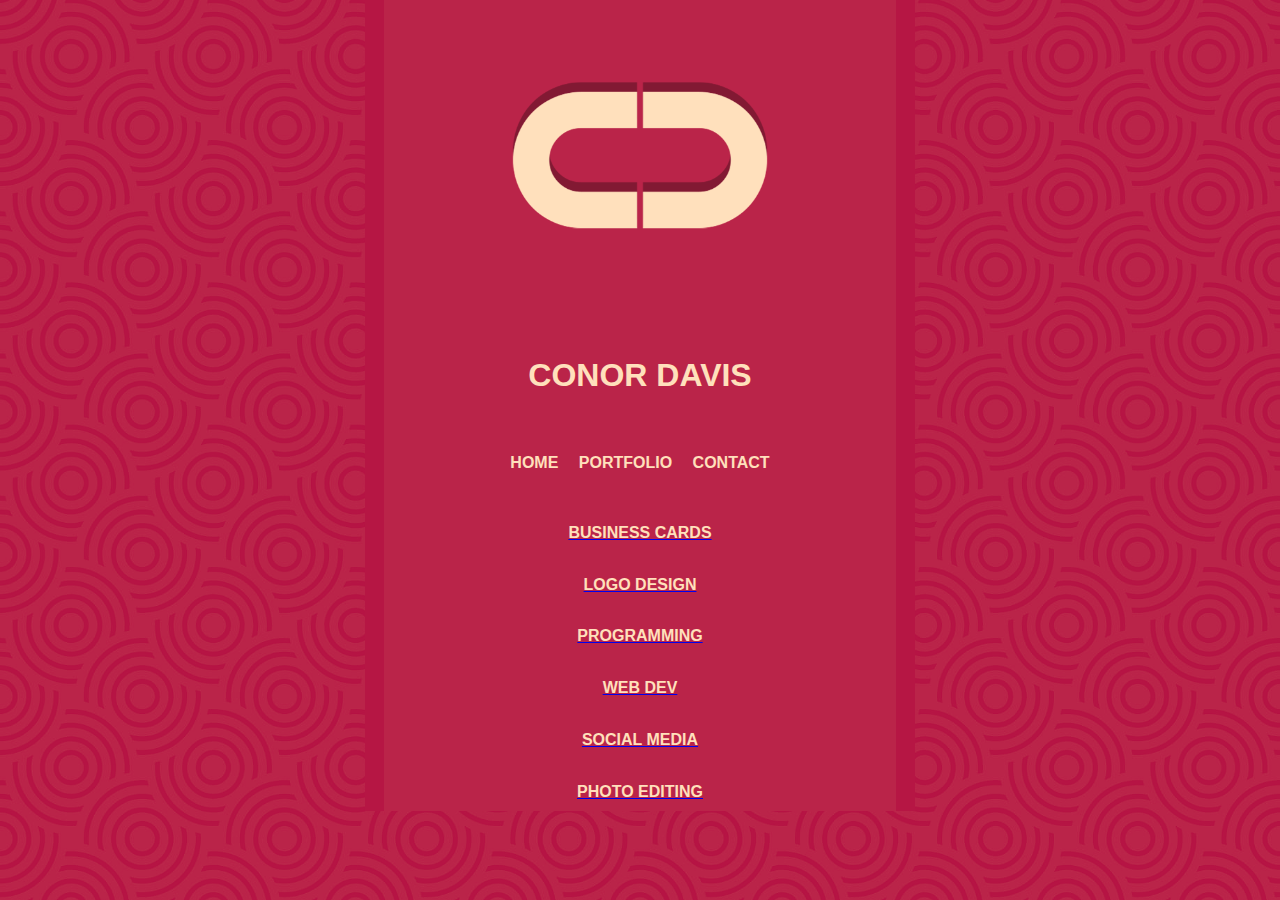
==== portfolio.html @ b68ecae2 "Add files via upload" ====
<!DOCTYPE html>
<!-- English -->
<html lang="en">
<head>
  <!-- Settings -->
  <meta charset="UTF-8">
  <meta name="viewport" content="width=device-width, initial-scale=1.0">
  <link rel="stylesheet" href="settings/styling.css">
  <title>CD Design - Ireland</title>
</head>
<body>
  <!-- Main Section -->
  <div class="container">
    <!-- Website Wide -->
    <!-- Logo -->
    <div class="logo"><img src="files/logo.png" alt="image"></div>
    <!-- Name -->
    <h1>CONOR DAVIS</h1>
    <!-- Menu -->
    <div class="menu">
      <!-- index.html -->
      <h2>HOME</h2>
      <!-- portfolio.html -->
      <h2>PORTFOLIO</h2>
      <!-- contact.html-->
      <h2>CONTACT</h2>
    </div>
    <a href="portfolio-businesscards.html"><h2>BUSINESS CARDS</h2></a>
    <a href="portfolio-logodesign.html"><h2>LOGO DESIGN</h2></a>
    <a href="portfolio-programming.html"><h2>PROGRAMMING</h2></a>
    <a href="portfolio-webdev.html"><h2>WEB DEV</h2></a>
    <a href="portfolio-socialmedia.html"><h2>SOCIAL MEDIA</h2></a>
    <a href="portfolio-photoediting.html"><h2>PHOTO EDITING</h2></a>
  </div>
  <!-- Section Ended -->
</body>
</html>
---- settings/styling.css ----
body {
    font-family: 'Trebuchet MS', sans-serif;
    margin: 0;
    padding: 0;
    background-image: url("../files/background.png");
    background: no-repeat center/100% url("../files/background.png");
}
.container {
    max-width: 40%;
    min-height: 100%;
    margin: auto;
    background-color: #ba2449;
    border-left:1.5vw solid #b61644;
    border-right:1.5vw solid #b61644;
}

.logo img {
    display: block;
    max-width: 25vw;
    margin-left: auto;
    margin-right: auto;
    text-align: center;
}

.menu {
    display: flex;              
    justify-content: center;    
    align-items: center;    
    margin-bottom: 2vh;  
    margin-top: 2vh;  
}

h1 {
    font-size: 2em;
    text-align: center;
    padding: 3%;
    color: #ffe0bc;
}

h2 {
    font-size: 1em;
    text-align: center;
    padding: 2%;
    color: #ffe0bc;
}

h3 {
    font-size: 0.75em;
    text-align: center;
    padding: 1%;
    color: #ffe0bc;
}

p {
    font-family: 'Trebuchet MS', sans-serif;
    font-size: 0.75em;
    text-align: left;
    margin: 8%;
    padding: 8%;
    color: #ffe0bc;
}

#intro {

    display: block;
    margin-left: auto;
    margin-right: auto;
    text-align: center;

}

#intro img {

    text-align: left;
    display: block;
    width: 20vw;
    margin-left: auto;
    margin-right: auto;
    text-align: center;

}

#workexp {

    display: block;
    width: 15vw;
    margin-left: auto;
    margin-right: auto;
    text-align: center;
    padding: 2%;

}
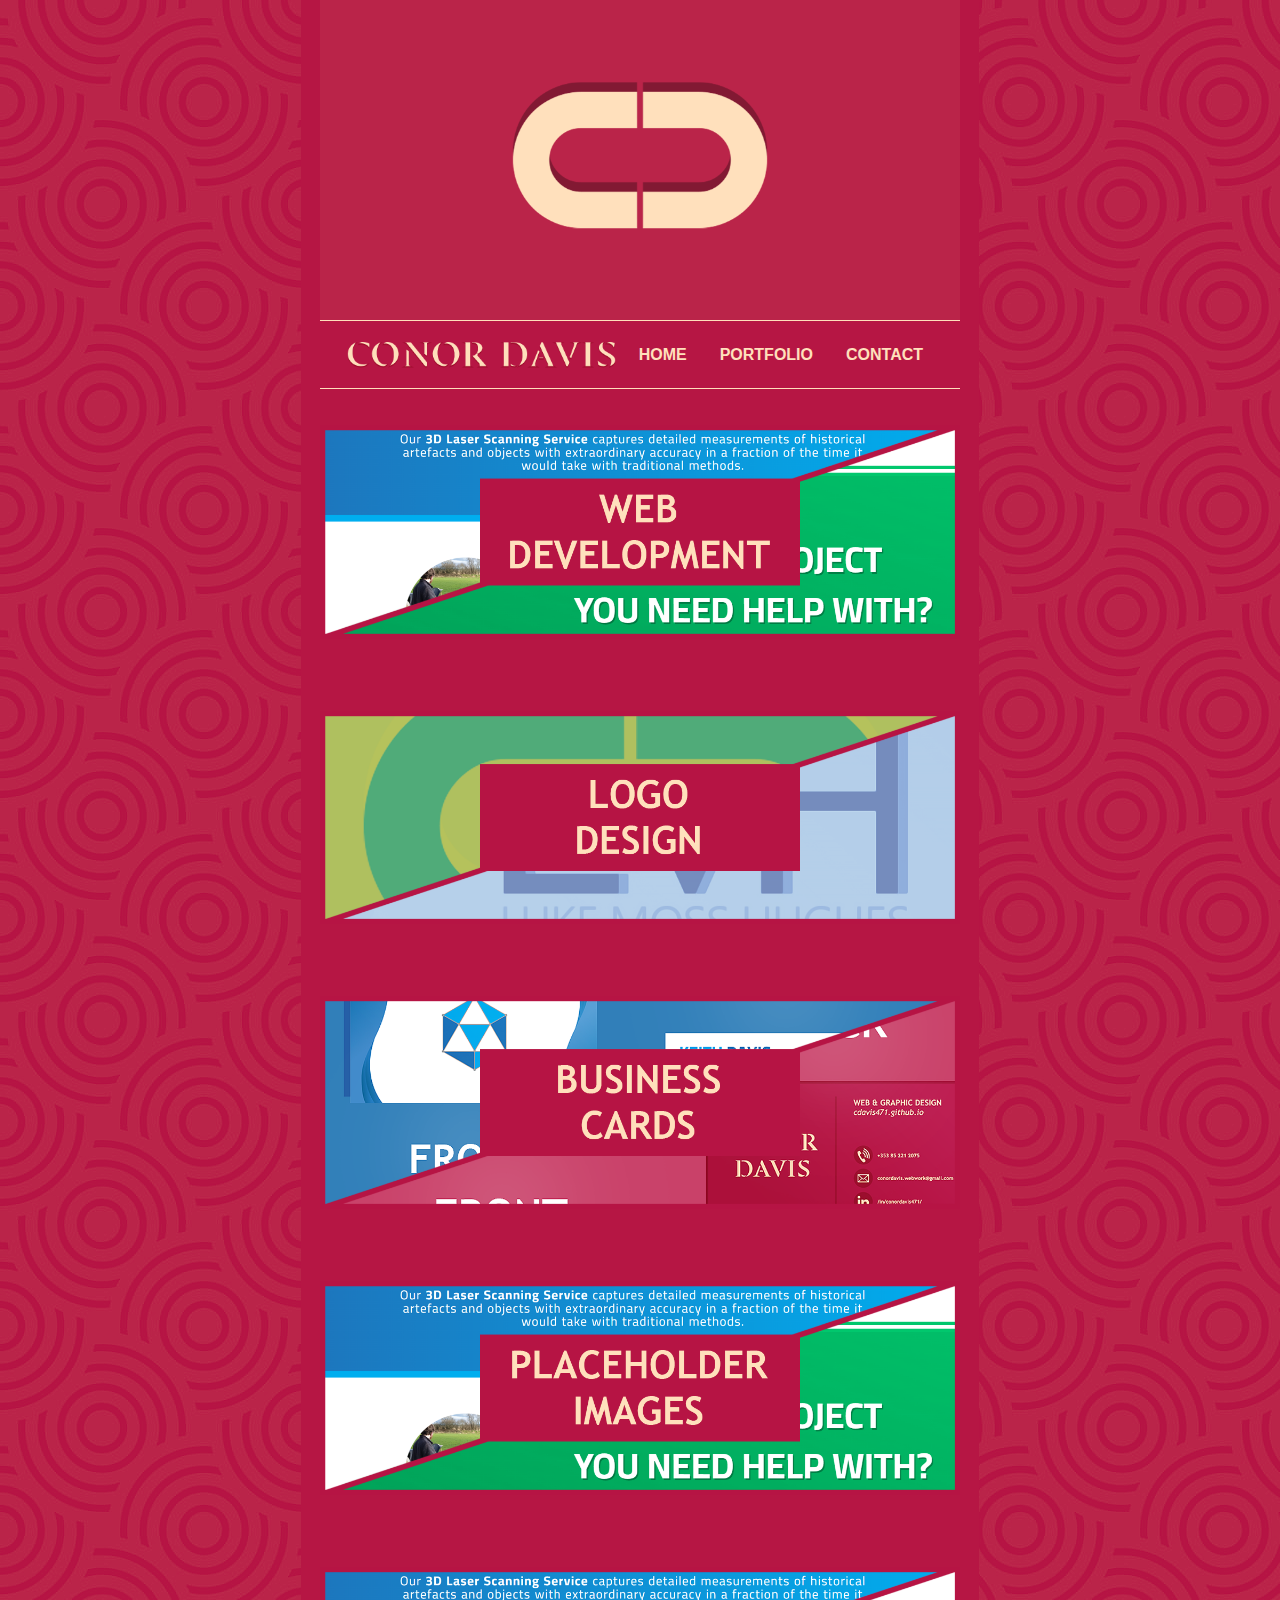
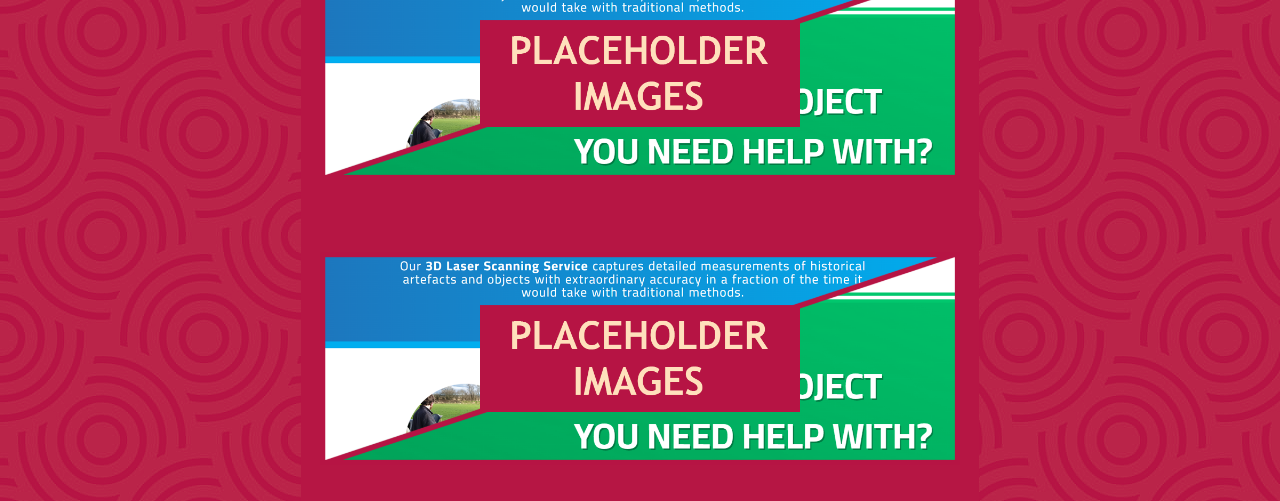
==== commit 889fdefb: "Add files via upload" ====
--- a/portfolio.html
+++ b/portfolio.html
@@ -6,7 +6,7 @@
   <meta charset="UTF-8">
   <meta name="viewport" content="width=device-width, initial-scale=1.0">
   <link rel="stylesheet" href="settings/styling.css">
-  <title>CD Design - Ireland</title>
+  <title>Conor Davis - Web Work & Design</title>
 </head>
 <body>
   <!-- Main Section -->
@@ -14,23 +14,30 @@
     <!-- Website Wide -->
     <!-- Logo -->
     <div class="logo"><img src="files/logo.png" alt="image"></div>
-    <!-- Name -->
-    <h1>CONOR DAVIS</h1>
     <!-- Menu -->
+    <div class="menu-line"></div> <!-- Add this for the line -->
     <div class="menu">
+      <br>
+      <img src="files/name.png" alt="image">
       <!-- index.html -->
-      <h2>HOME</h2>
+      <h2><a href="index.html">HOME</a></h2>
       <!-- portfolio.html -->
-      <h2>PORTFOLIO</h2>
+      <h2><a href="portfolio.html">PORTFOLIO</a></h2>
       <!-- contact.html-->
-      <h2>CONTACT</h2>
+      <h2><a href="contact.html">CONTACT</a></h2>
+      <br>
     </div>
-    <a href="portfolio-businesscards.html"><h2>BUSINESS CARDS</h2></a>
-    <a href="portfolio-logodesign.html"><h2>LOGO DESIGN</h2></a>
-    <a href="portfolio-programming.html"><h2>PROGRAMMING</h2></a>
-    <a href="portfolio-webdev.html"><h2>WEB DEV</h2></a>
-    <a href="portfolio-socialmedia.html"><h2>SOCIAL MEDIA</h2></a>
-    <a href="portfolio-photoediting.html"><h2>PHOTO EDITING</h2></a>
+    <div class="menu-line"></div> <!-- Add this for the line -->
+    <!-- Page Specific-->
+    <!-- Menu -->
+    <div id="portfolio-menu-selection">
+      <a href="portfolio-webdev.html"><img src="files/menu-one.png" alt="image"></a>
+      <a href="portfolio-logodesign.html"><img src="files/menu-two.png" alt="image"></a>
+      <a href="portfolio-businesscards.html"><img src="files/menu-three.png" alt="image"></a>
+      <a href="portfolio-socialmedia.html"><img src="files/menu-four.png" alt="image"></a>
+      <a href="portfolio-photoediting.html"><img src="files/menu-five.png" alt="image"></a>
+      <a href="portfolio-programming.html"><img src="files/menu-six.png" alt="image"></a>
+    </div>
   </div>
   <!-- Section Ended -->
 </body>
--- a/settings/styling.css
+++ b/settings/styling.css
@@ -1,19 +1,24 @@
+/* GLOBAL STYLING */
+/* General */
 body {
     font-family: 'Trebuchet MS', sans-serif;
     margin: 0;
     padding: 0;
+    min-width:100vw;
+    min-height:100vh;
     background-image: url("../files/background.png");
-    background: no-repeat center/100% url("../files/background.png");
+    background-repeat: repeat;
 }
+/* Main Container */
 .container {
-    max-width: 40%;
+    max-width: 50%;
     min-height: 100%;
     margin: auto;
     background-color: #ba2449;
     border-left:1.5vw solid #b61644;
     border-right:1.5vw solid #b61644;
 }
-
+/* CD Logo */
 .logo img {
     display: block;
     max-width: 25vw;
@@ -21,72 +26,167 @@
     margin-right: auto;
     text-align: center;
 }
-
+/* Navigation Bar */
 .menu {
-    display: flex;              
-    justify-content: center;    
-    align-items: center;    
-    margin-bottom: 2vh;  
-    margin-top: 2vh;  
+    display: flex;
+    align-items: center; /* Vertically aligns items */
+    justify-content: space-between; /* Separates logo and menu items completely */
+    flex-wrap: nowrap; /* Prevents wrapping of content */
+    width: 100%; /* Ensures the menu fits within the parent container */
+    max-width: 100%; /* Limits the width */
+    background-color: #b61644;
+    padding: 0.5em 1em; /* Adds padding for better spacing */
+    box-sizing: border-box; /* Includes padding in the element's total width */
 }
 
+.menu img {
+    max-height: 3.2em; /* Scales the logo to fit with text size */
+    flex-shrink: 0; /* Prevents logo from shrinking */
+}
+
+.menu .menu-items {
+    display: flex; /* Aligns text buttons inline */
+    gap: 1em; /* Adds consistent space between the menu items */
+    margin-left: auto; /* Forces the menu items to align to the right */
+}
+
+.menu h2 {
+    margin: 0; /* Removes any default margin */
+    font-size: 1em; /* Adjusts font size if necessary */
+    white-space: nowrap; /* Keeps text on a single line */
+}
+
+.menu a {
+    text-decoration: none; /* Removes underline from links */
+    color: #ffe0bc; /* Text color */
+    display: inline-block; /* Ensures text buttons align properly */
+}
+/* Line Break Styling */
+.menu-line {
+    height: 1px; /* Thickness of the line */
+    background-color: #ffe0bc; /* Gold color */
+    width: 100%; /* Spans the full width of the menu container */
+    margin: auto; /* Adds spacing around the line */
+    display: block; /* Ensures the line is visible as a block element */
+}
+
+
+
+/* Header 1 */
 h1 {
     font-size: 2em;
     text-align: center;
     padding: 3%;
     color: #ffe0bc;
 }
-
+/* Header 2 */
 h2 {
-    font-size: 1em;
+    font-size: 1.2em;
     text-align: center;
     padding: 2%;
     color: #ffe0bc;
 }
-
+/* Header 3 */
 h3 {
-    font-size: 0.75em;
+    font-size: 0.85em;
     text-align: center;
     padding: 1%;
     color: #ffe0bc;
 }
-
+/* Paragraph */
 p {
     font-family: 'Trebuchet MS', sans-serif;
-    font-size: 0.75em;
+    font-size: 0.85em;
     text-align: left;
-    margin: 8%;
-    padding: 8%;
     color: #ffe0bc;
 }
-
+ul {
+    text-align: left;
+    font-size: 0.85em;
+    color: #ffe0bc;
+}
+li {
+    text-align: left;
+    color: #ffe0bc;
+}
+/* Links */
+a {
+    text-align: center;
+    text-decoration: none;
+    color: #ffe0bc;
+}
+/* Link Formatting */
+a:link {
+    text-decoration: none;
+    color: #ffe0bc;
+}
+/* Link Visited */
+a:visited {
+    text-decoration: none;
+    color: #ffe0bc;
+}
+/* Link Hovering */
+a:hover {
+    text-decoration: none;
+    color: #821933;
+}
+/* Link Active */
+a:active {
+    text-decoration: none;
+    color: #821933;
+}
+/* Page Specific */
+/* index.html */
+/* Introduction */
 #intro {
-
+    margin-top: 10vh;
+    padding-left: 4vw;
+    padding-right: 4vw;
     display: block;
     margin-left: auto;
     margin-right: auto;
     text-align: center;
-
 }
-
+/* Personal Photo */
 #intro img {
-
     text-align: left;
     display: block;
+    width: 33vw;
+    margin-left: auto;
+    margin-right: auto;
+    margin-top: 3vh;
+    margin-bottom: 10vh;
+}
+/* Work Experience */
+#workexp {
+    display: block;
+    margin-top: 10vh;
     width: 20vw;
     margin-left: auto;
     margin-right: auto;
     text-align: center;
-
+    padding: 2%;
 }
-
-#workexp {
-
+/* Work Experience Logos */
+#workexp img {
     display: block;
-    width: 15vw;
+    width: 50%;
     margin-left: auto;
     margin-right: auto;
     text-align: center;
-    padding: 2%;
+}
+/* Portfolio Menu */
+#portfolio-menu-selection {
+    display: block;
+    text-align: center;
+    background-color:#b61644;
+}
+
+/* Portfolio Banners */
+#portfolio-menu-selection img {
+    padding-top: 4vh;
+    padding-bottom: 4vh;
+    display: block;
+    width: 100%;
 
 }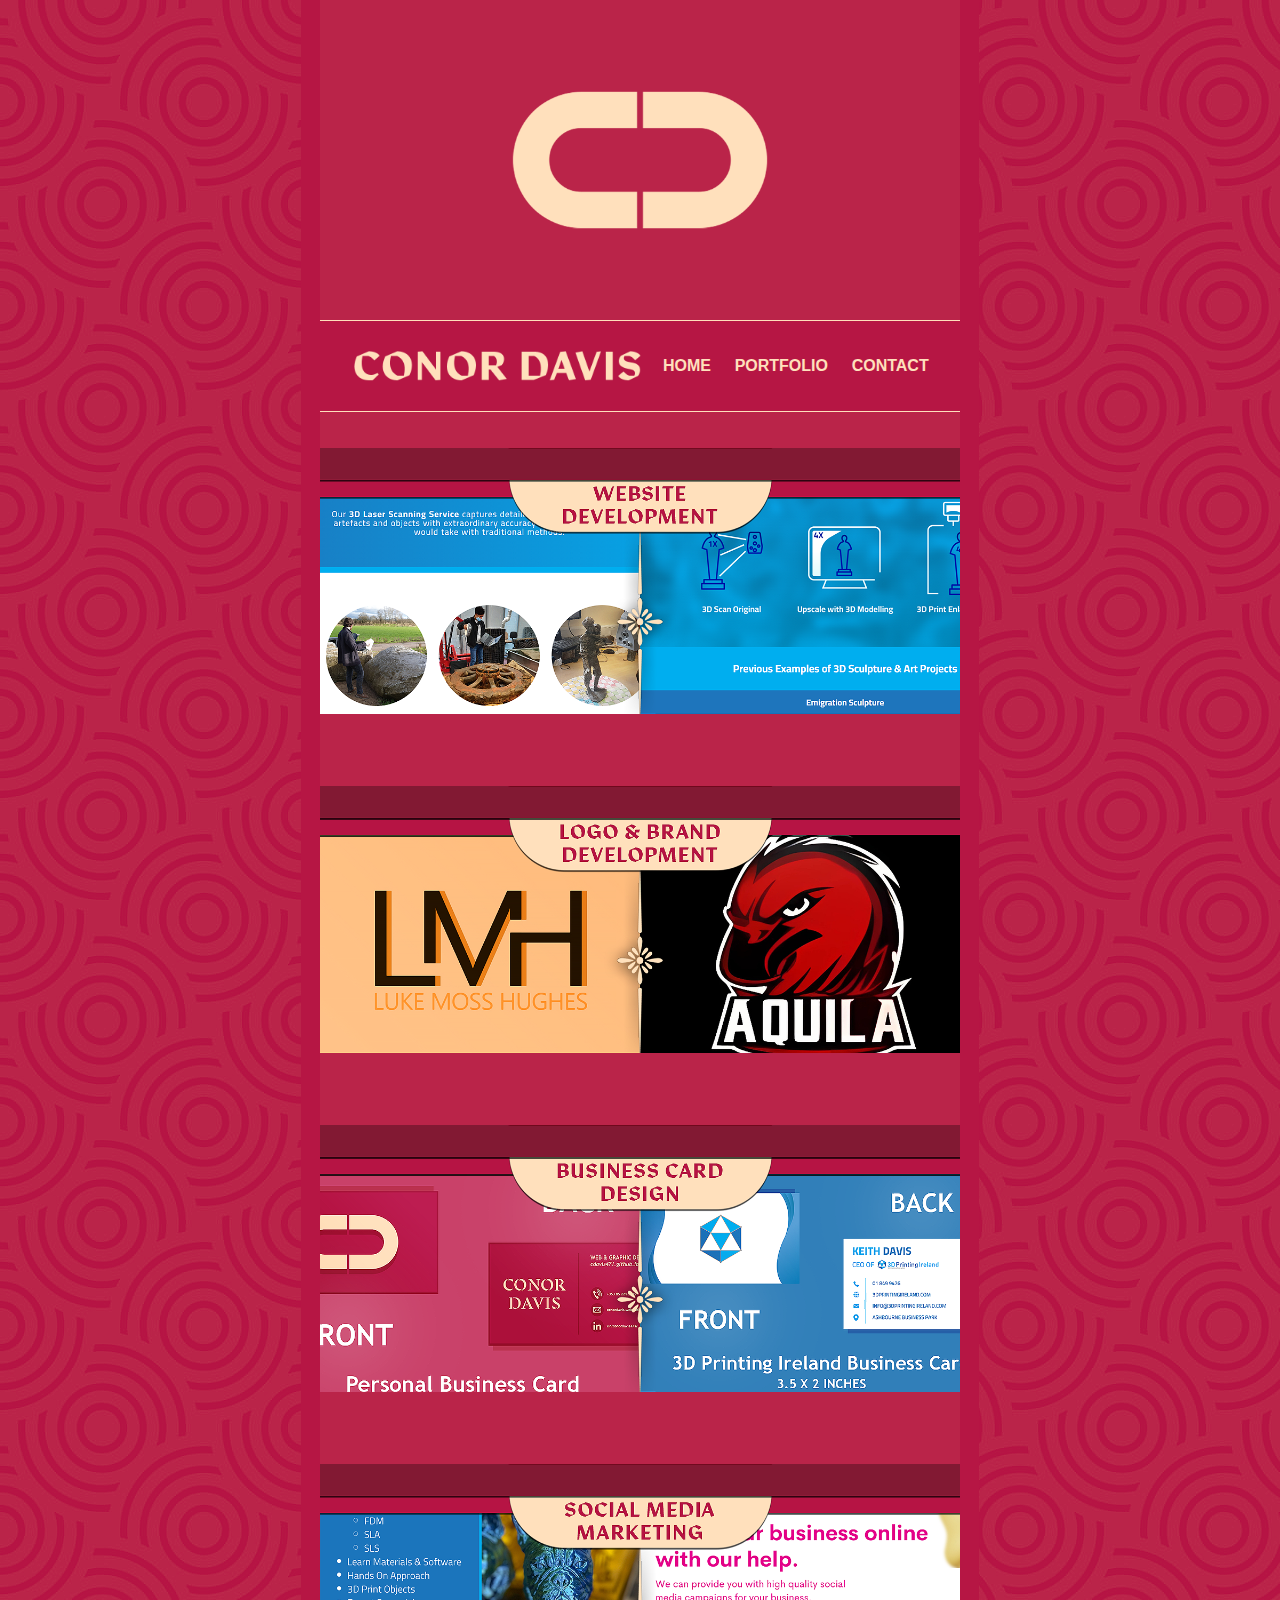
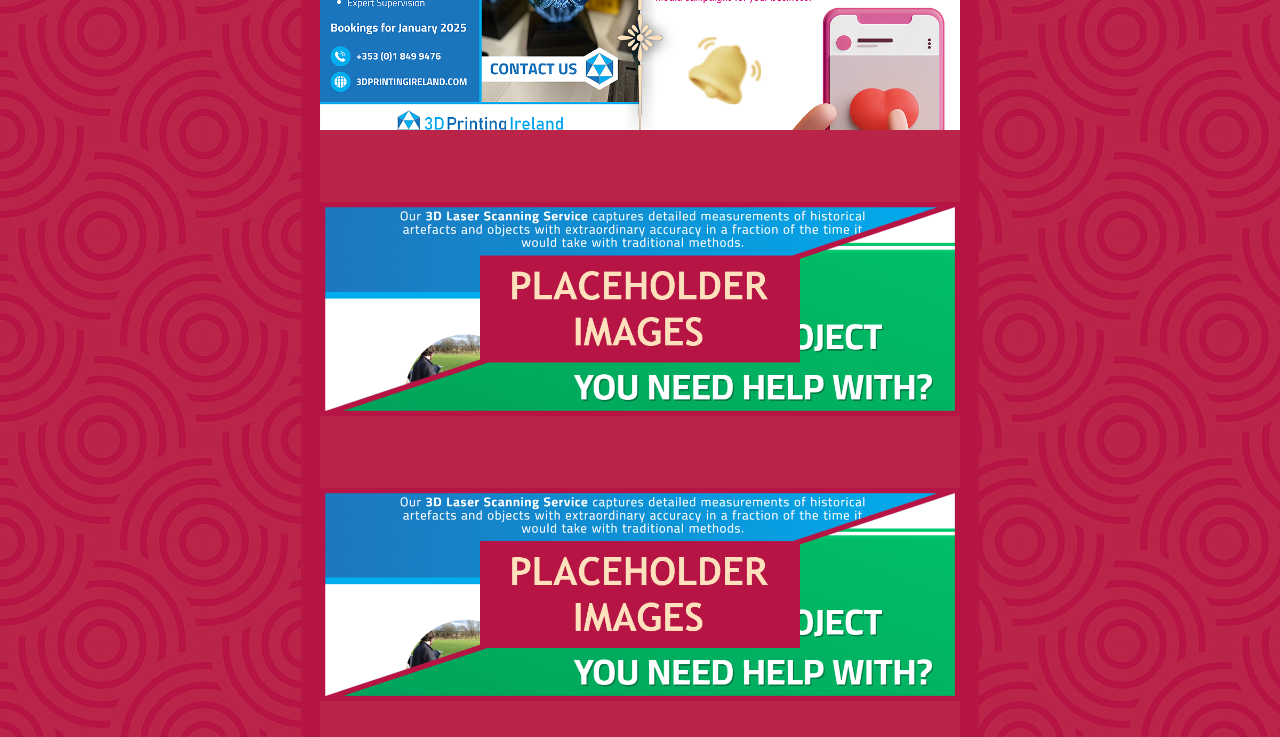
==== commit 1d9655c0: "Add files via upload" ====
--- a/portfolio.html
+++ b/portfolio.html
@@ -15,7 +15,7 @@
     <!-- Logo -->
     <div class="logo"><img src="files/logo.png" alt="image"></div>
     <!-- Menu -->
-    <div class="menu-line"></div> <!-- Add this for the line -->
+    <div class="menu-line"></div>
     <div class="menu">
       <br>
       <img src="files/name.png" alt="image">
@@ -27,7 +27,7 @@
       <h2><a href="contact.html">CONTACT</a></h2>
       <br>
     </div>
-    <div class="menu-line"></div> <!-- Add this for the line -->
+    <div class="menu-line"></div>
     <!-- Page Specific-->
     <!-- Menu -->
     <div id="portfolio-menu-selection">
--- a/settings/styling.css
+++ b/settings/styling.css
@@ -4,8 +4,8 @@
     font-family: 'Trebuchet MS', sans-serif;
     margin: 0;
     padding: 0;
-    min-width:100vw;
-    min-height:100vh;
+    min-width:90vw;
+    min-height:90vh;
     background-image: url("../files/background.png");
     background-repeat: repeat;
 }
@@ -28,6 +28,7 @@
 }
 /* Navigation Bar */
 .menu {
+    height:15%;
     display: flex;
     align-items: center; /* Vertically aligns items */
     justify-content: space-between; /* Separates logo and menu items completely */
@@ -35,12 +36,13 @@
     width: 100%; /* Ensures the menu fits within the parent container */
     max-width: 100%; /* Limits the width */
     background-color: #b61644;
-    padding: 0.5em 1em; /* Adds padding for better spacing */
+    padding: 1em 1.5em; /* Adds padding for better spacing */
     box-sizing: border-box; /* Includes padding in the element's total width */
 }
 
 .menu img {
-    max-height: 3.2em; /* Scales the logo to fit with text size */
+    text-align: left;
+    max-height: 3.6em; /* Scales the logo to fit with text size */
     flex-shrink: 0; /* Prevents logo from shrinking */
 }
 
@@ -69,26 +71,23 @@
     margin: auto; /* Adds spacing around the line */
     display: block; /* Ensures the line is visible as a block element */
 }
-
-
-
 /* Header 1 */
 h1 {
-    font-size: 2em;
+    font-size: 4em;
     text-align: center;
     padding: 3%;
     color: #ffe0bc;
 }
 /* Header 2 */
 h2 {
-    font-size: 1.2em;
+    font-size: 2.4em;
     text-align: center;
     padding: 2%;
     color: #ffe0bc;
 }
 /* Header 3 */
 h3 {
-    font-size: 0.85em;
+    font-size: 1.7em;
     text-align: center;
     padding: 1%;
     color: #ffe0bc;
@@ -96,13 +95,13 @@
 /* Paragraph */
 p {
     font-family: 'Trebuchet MS', sans-serif;
-    font-size: 0.85em;
+    font-size: 1.7em;
     text-align: left;
     color: #ffe0bc;
 }
 ul {
     text-align: left;
-    font-size: 0.85em;
+    font-size: 1.7em;
     color: #ffe0bc;
 }
 li {
@@ -179,7 +178,6 @@
 #portfolio-menu-selection {
     display: block;
     text-align: center;
-    background-color:#b61644;
 }
 
 /* Portfolio Banners */
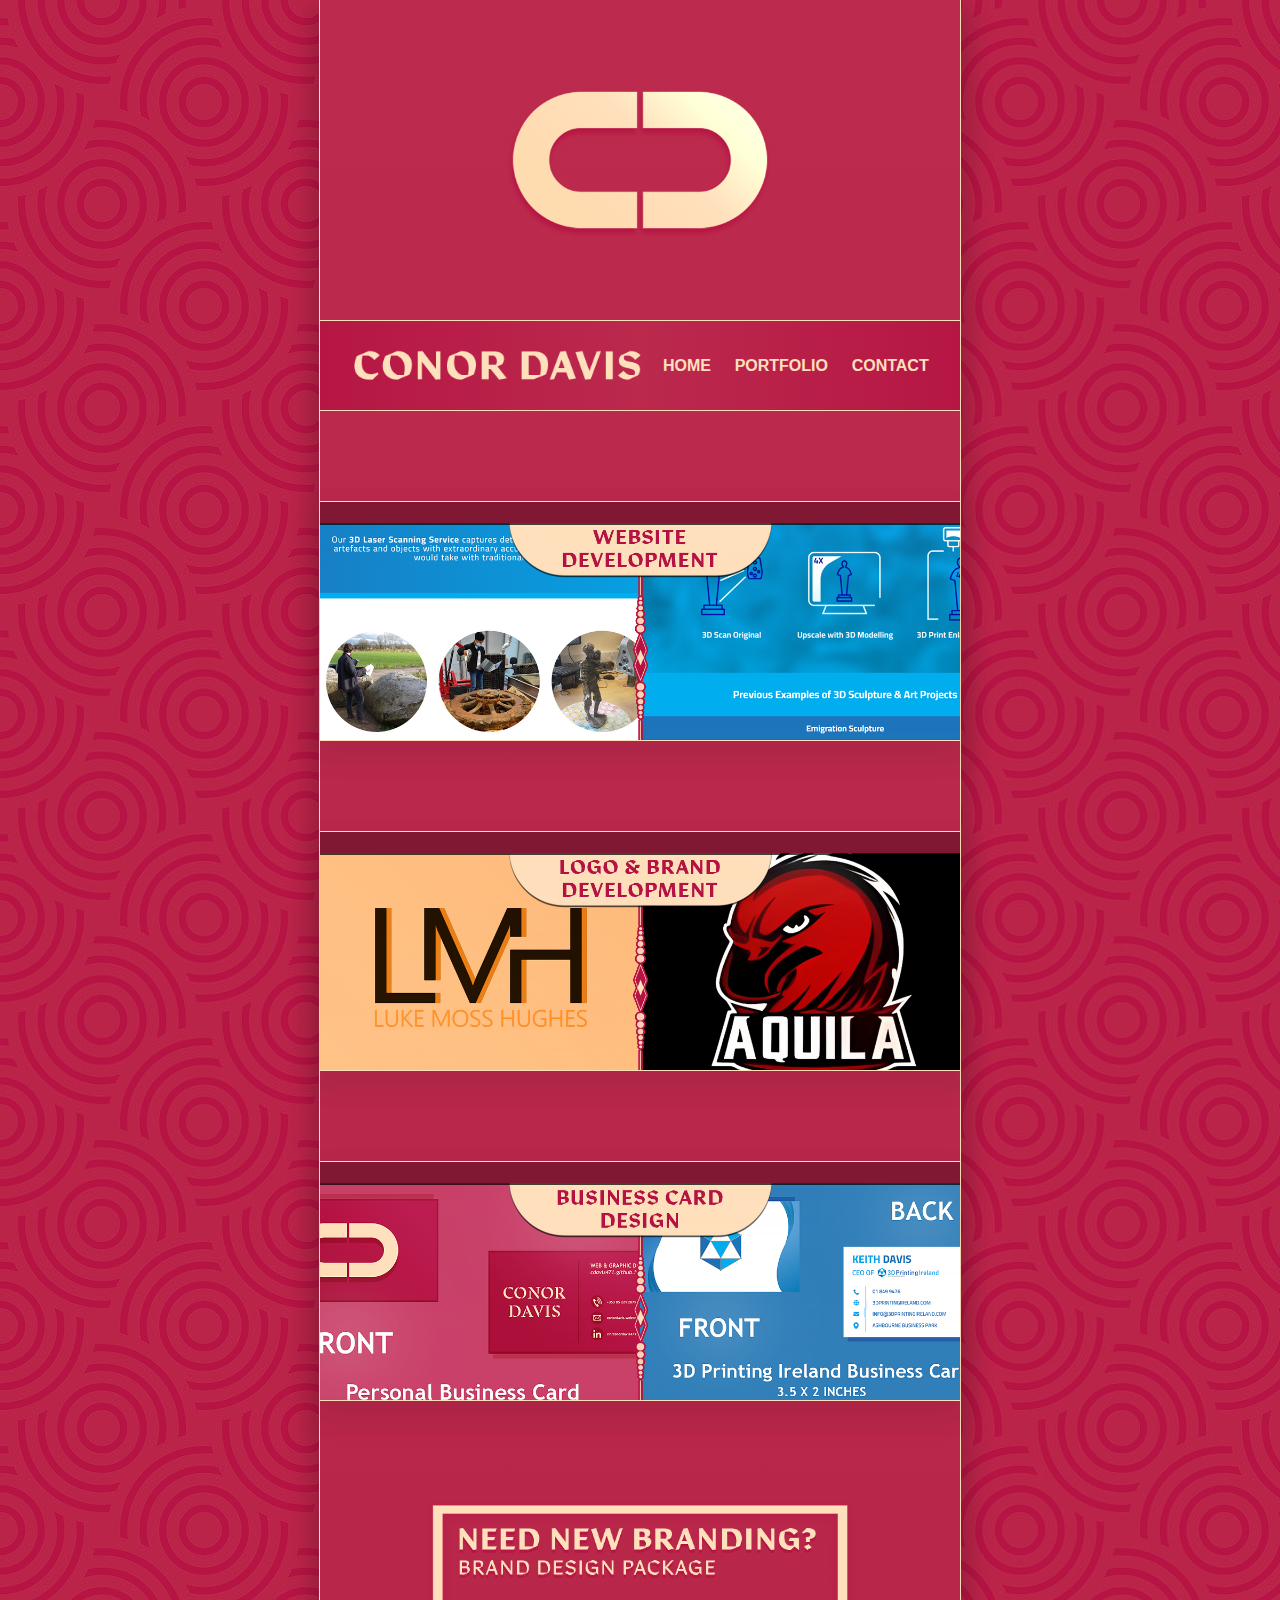
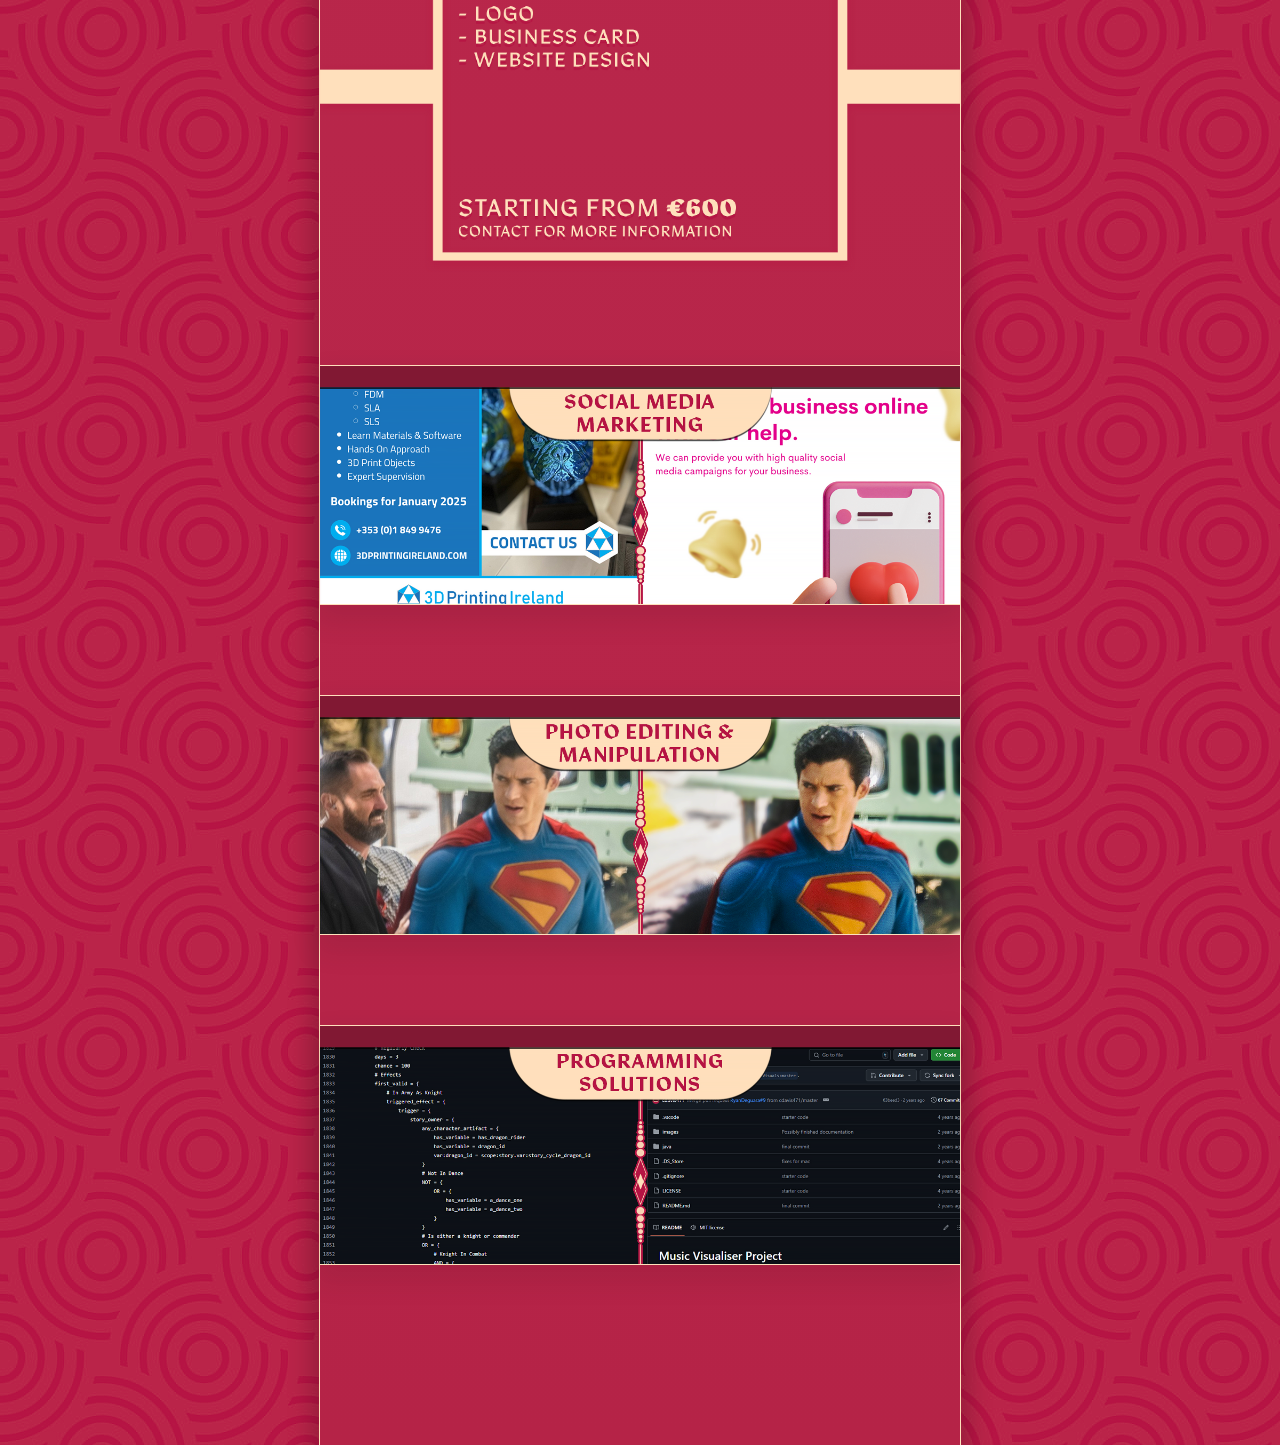
==== commit f6ed8236: "Add files via upload" ====
--- a/portfolio.html
+++ b/portfolio.html
@@ -15,25 +15,30 @@
     <!-- Logo -->
     <div class="logo"><img src="files/logo.png" alt="image"></div>
     <!-- Menu -->
-    <div class="menu-line"></div>
-    <div class="menu">
-      <br>
-      <img src="files/name.png" alt="image">
-      <!-- index.html -->
-      <h2><a href="index.html">HOME</a></h2>
-      <!-- portfolio.html -->
-      <h2><a href="portfolio.html">PORTFOLIO</a></h2>
-      <!-- contact.html-->
-      <h2><a href="contact.html">CONTACT</a></h2>
-      <br>
+    <div class="menu-container">
+      <div class="menu-line"></div> <!-- Add this for the line -->
+      <div class="menu">
+        <br>
+        <img src="files/name.png" alt="image">
+        <!-- index.html -->
+        <h2><a href="index.html">HOME</a></h2>
+        <!-- portfolio.html -->
+        <h2><a href="portfolio.html">PORTFOLIO</a></h2>
+        <!-- contact.html-->
+        <h2><a href="contact.html">CONTACT</a></h2>
+        <br>
+      </div>
+      <div class="menu-line"></div> <!-- Add this for the line -->
     </div>
-    <div class="menu-line"></div>
     <!-- Page Specific-->
     <!-- Menu -->
     <div id="portfolio-menu-selection">
       <a href="portfolio-webdev.html"><img src="files/menu-one.png" alt="image"></a>
       <a href="portfolio-logodesign.html"><img src="files/menu-two.png" alt="image"></a>
       <a href="portfolio-businesscards.html"><img src="files/menu-three.png" alt="image"></a>
+      <div id="portfolio-offer">
+        <img src="files/offer.png" alt="image">
+      </div>
       <a href="portfolio-socialmedia.html"><img src="files/menu-four.png" alt="image"></a>
       <a href="portfolio-photoediting.html"><img src="files/menu-five.png" alt="image"></a>
       <a href="portfolio-programming.html"><img src="files/menu-six.png" alt="image"></a>
--- a/settings/styling.css
+++ b/settings/styling.css
@@ -11,12 +11,14 @@
 }
 /* Main Container */
 .container {
-    max-width: 50%;
-    min-height: 100%;
+    width: 50vw;
+    min-height: 100vh;
     margin: auto;
+    background-image: linear-gradient(#ffffff07, #00000007);
     background-color: #ba2449;
-    border-left:1.5vw solid #b61644;
-    border-right:1.5vw solid #b61644;
+    border-left:0.1vw solid #ffe0bc;
+    border-right:0.1vw solid #ffe0bc;
+    box-shadow: 0px 1vw 2vw 0.5vw rgba(0, 0, 0, 0.233)
 }
 /* CD Logo */
 .logo img {
@@ -25,6 +27,9 @@
     margin-left: auto;
     margin-right: auto;
     text-align: center;
+}
+.menu-container {
+    background-image: linear-gradient(to right, #b61644, #ffffff00, #b61644);
 }
 /* Navigation Bar */
 .menu {
@@ -35,7 +40,6 @@
     flex-wrap: nowrap; /* Prevents wrapping of content */
     width: 100%; /* Ensures the menu fits within the parent container */
     max-width: 100%; /* Limits the width */
-    background-color: #b61644;
     padding: 1em 1.5em; /* Adds padding for better spacing */
     box-sizing: border-box; /* Includes padding in the element's total width */
 }
@@ -65,7 +69,7 @@
 }
 /* Line Break Styling */
 .menu-line {
-    height: 1px; /* Thickness of the line */
+    height: 0.1vh; /* Thickness of the line */
     background-color: #ffe0bc; /* Gold color */
     width: 100%; /* Spans the full width of the menu container */
     margin: auto; /* Adds spacing around the line */
@@ -177,14 +181,25 @@
 /* Portfolio Menu */
 #portfolio-menu-selection {
     display: block;
-    text-align: center;
+    margin-top: 10vh;
+    padding-bottom: 10vh;
+    margin-left: auto;
+    margin-right: auto;
+    text-align: center;
+    max-height: 80%;
 }
 
 /* Portfolio Banners */
 #portfolio-menu-selection img {
-    padding-top: 4vh;
-    padding-bottom: 4vh;
+    border-bottom:0.1vh solid #ffe0bc;
+    border-top:0.1vh solid #ffe0bc;
+    margin-bottom:10vh;
     display: block;
     width: 100%;
-
+    box-shadow: 0px 1vw 2vw 0.5vw rgba(0, 0, 0, 0.075);
+}
+
+#portfolio-offer img {
+    border: 0;
+    box-shadow: 0vw 0vw 0vw 0vw;
 }